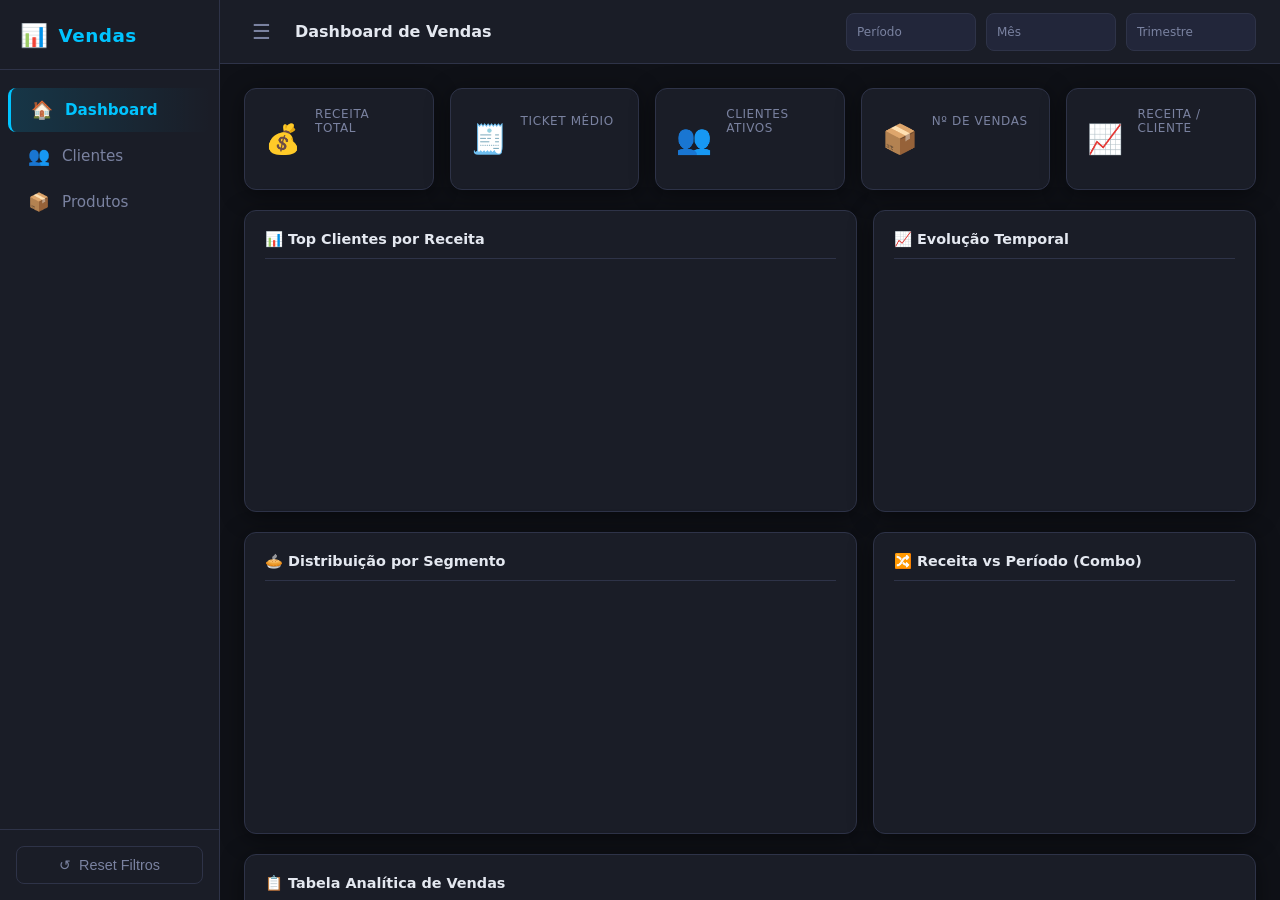
==== vendas.html @ 669ed605 "r" ====
<!DOCTYPE html>
<html lang="pt-BR">
<head>
  <meta charset="UTF-8" />
  <meta name="viewport" content="width=device-width, initial-scale=1.0" />
  <title>Dashboard de Vendas</title>

  <!-- Qlik Sense Cloud — Estilos oficiais (obrigatório para renderizar objetos) -->
  <link rel="stylesheet" href="https://cloudcapacity-nvchile.us.qlikcloud.com/resources/autogenerated/qlik-styles.css" />

  <!-- Qlik Sense Mashup API (RequireJS do tenant) -->
  <script src="https://cloudcapacity-nvchile.us.qlikcloud.com/resources/assets/external/requirejs/require.js"></script>

  <!-- Estilos do mashup -->
  <link rel="stylesheet" href="vendas.css" />
</head>
<body>

  <!-- ========== SIDEBAR MENU ========== -->
  <nav class="sidebar" id="sidebar">
    <div class="sidebar-logo">
      <span class="logo-icon">📊</span>
      <span class="logo-text">Vendas</span>
    </div>
    <ul class="sidebar-nav">
      <li class="nav-item active" data-page="dashboard">
        <span class="nav-icon">🏠</span>
        <span class="nav-label">Dashboard</span>
      </li>
      <li class="nav-item" data-page="clientes">
        <span class="nav-icon">👥</span>
        <span class="nav-label">Clientes</span>
      </li>
      <li class="nav-item" data-page="produtos">
        <span class="nav-icon">📦</span>
        <span class="nav-label">Produtos</span>
      </li>
    </ul>
    <div class="sidebar-footer">
      <button class="btn-reset" id="btnReset">
        <span>↺</span> Reset Filtros
      </button>
    </div>
  </nav>

  <!-- ========== MAIN CONTENT ========== -->
  <main class="main-content">

    <!-- TOPBAR -->
    <header class="topbar">
      <button class="burger" id="burgerBtn">☰</button>
      <h1 class="page-title">Dashboard de Vendas</h1>
      <div class="topbar-filters">
        <div class="filter-chip">
          <span class="filter-label">Período</span>
          <div id="filter-ano" class="qlik-filter"></div>
        </div>
        <div class="filter-chip">
          <span class="filter-label">Mês</span>
          <div id="filter-mes" class="qlik-filter"></div>
        </div>
        <div class="filter-chip">
          <span class="filter-label">Trimestre</span>
          <div id="filter-trimestre" class="qlik-filter"></div>
        </div>
      </div>
    </header>

    <!-- PAGE: DASHBOARD -->
    <div class="page active" id="page-dashboard">

      <!-- KPI ROW -->
      <section class="kpi-row">
        <div class="kpi-card" id="kpi-receita">
          <div class="kpi-icon">💰</div>
          <div class="kpi-inner">
            <span class="kpi-title">Receita Total</span>
            <div class="kpi-value" id="obj-kpi-receita"></div>
          </div>
        </div>
        <div class="kpi-card" id="kpi-ticket">
          <div class="kpi-icon">🧾</div>
          <div class="kpi-inner">
            <span class="kpi-title">Ticket Médio</span>
            <div class="kpi-value" id="obj-kpi-ticket"></div>
          </div>
        </div>
        <div class="kpi-card" id="kpi-clientes">
          <div class="kpi-icon">👥</div>
          <div class="kpi-inner">
            <span class="kpi-title">Clientes Ativos</span>
            <div class="kpi-value" id="obj-kpi-clientes"></div>
          </div>
        </div>
        <div class="kpi-card" id="kpi-vendas">
          <div class="kpi-icon">📦</div>
          <div class="kpi-inner">
            <span class="kpi-title">Nº de Vendas</span>
            <div class="kpi-value" id="obj-kpi-vendas"></div>
          </div>
        </div>
        <div class="kpi-card" id="kpi-reccliente">
          <div class="kpi-icon">📈</div>
          <div class="kpi-inner">
            <span class="kpi-title">Receita / Cliente</span>
            <div class="kpi-value" id="obj-kpi-reccliente"></div>
          </div>
        </div>
      </section>

      <!-- CHARTS ROW 1 -->
      <section class="charts-row">
        <div class="chart-card chart-wide">
          <h2 class="chart-title">📊 Top Clientes por Receita</h2>
          <div id="obj-barchart" class="qlik-obj"></div>
        </div>
        <div class="chart-card">
          <h2 class="chart-title">📈 Evolução Temporal</h2>
          <div id="obj-linechart" class="qlik-obj"></div>
        </div>
      </section>

      <!-- CHARTS ROW 2 -->
      <section class="charts-row">
        <div class="chart-card">
          <h2 class="chart-title">🥧 Distribuição por Segmento</h2>
          <div id="obj-piechart" class="qlik-obj"></div>
        </div>
        <div class="chart-card chart-wide">
          <h2 class="chart-title">🔀 Receita vs Período (Combo)</h2>
          <div id="obj-combochart" class="qlik-obj"></div>
        </div>
      </section>

      <!-- TABLE ROW -->
      <section class="table-row">
        <div class="chart-card chart-full">
          <h2 class="chart-title">📋 Tabela Analítica de Vendas</h2>
          <div id="obj-table" class="qlik-obj qlik-obj-tall"></div>
        </div>
      </section>

    </div><!-- /page-dashboard -->

    <!-- PAGE: CLIENTES (placeholder) -->
    <div class="page" id="page-clientes">
      <div class="placeholder">
        <span class="placeholder-icon">👥</span>
        <h2>Análise de Clientes</h2>
        <p>Em desenvolvimento — evolução futura prevista no roadmap.</p>
      </div>
    </div>

    <!-- PAGE: PRODUTOS (placeholder) -->
    <div class="page" id="page-produtos">
      <div class="placeholder">
        <span class="placeholder-icon">📦</span>
        <h2>Análise de Produtos</h2>
        <p>Em desenvolvimento — evolução futura prevista no roadmap.</p>
      </div>
    </div>

  </main><!-- /main-content -->

  <script src="vendas.js"></script>
</body>
</html>
---- vendas.css ----
/* ============================================================
   vendas.css — Mashup Dashboard de Vendas · Qlik Sense Cloud
   ============================================================ */

/* ---------- Reset & Base ---------- */
*, *::before, *::after { box-sizing: border-box; margin: 0; padding: 0; }

:root {
  --color-bg:        #0f1117;
  --color-surface:   #1a1d27;
  --color-surface2:  #22263a;
  --color-border:    #2e3348;
  --color-accent:    #00c4ff;
  --color-accent2:   #6c63ff;
  --color-success:   #00e5a0;
  --color-warning:   #ffb547;
  --color-text:      #e4e8f0;
  --color-muted:     #7a82a0;
  --sidebar-w:       220px;
  --topbar-h:        64px;
  --radius:          12px;
  --shadow:          0 4px 24px rgba(0,0,0,.45);
  --transition:      .22s ease;
}

html, body {
  height: 100%;
  font-family: 'Segoe UI', system-ui, sans-serif;
  background: var(--color-bg);
  color: var(--color-text);
  overflow: hidden;
}

/* ---------- Sidebar ---------- */
.sidebar {
  position: fixed;
  top: 0; left: 0;
  width: var(--sidebar-w);
  height: 100vh;
  background: var(--color-surface);
  border-right: 1px solid var(--color-border);
  display: flex;
  flex-direction: column;
  z-index: 100;
  transition: transform var(--transition);
}

.sidebar.collapsed { transform: translateX(calc(-1 * var(--sidebar-w))); }

.sidebar-logo {
  display: flex;
  align-items: center;
  gap: 10px;
  padding: 22px 20px 20px;
  border-bottom: 1px solid var(--color-border);
  font-size: 1.15rem;
  font-weight: 700;
  letter-spacing: .5px;
}
.logo-icon { font-size: 1.4rem; }
.logo-text { color: var(--color-accent); }

.sidebar-nav {
  list-style: none;
  padding: 16px 0;
  flex: 1;
}

.nav-item {
  display: flex;
  align-items: center;
  gap: 12px;
  padding: 12px 20px;
  cursor: pointer;
  border-radius: 8px;
  margin: 2px 8px;
  color: var(--color-muted);
  font-size: .95rem;
  transition: background var(--transition), color var(--transition);
}
.nav-item:hover { background: var(--color-surface2); color: var(--color-text); }
.nav-item.active {
  background: linear-gradient(90deg, rgba(0,196,255,.15), transparent);
  color: var(--color-accent);
  font-weight: 600;
  border-left: 3px solid var(--color-accent);
}
.nav-icon { font-size: 1.1rem; }

.sidebar-footer { padding: 16px; border-top: 1px solid var(--color-border); }

.btn-reset {
  width: 100%;
  padding: 10px 16px;
  background: transparent;
  border: 1px solid var(--color-border);
  border-radius: 8px;
  color: var(--color-muted);
  font-size: .9rem;
  cursor: pointer;
  display: flex;
  align-items: center;
  justify-content: center;
  gap: 8px;
  transition: background var(--transition), color var(--transition), border-color var(--transition);
}
.btn-reset:hover {
  background: var(--color-surface2);
  color: var(--color-warning);
  border-color: var(--color-warning);
}

/* ---------- Main Content ---------- */
.main-content {
  margin-left: var(--sidebar-w);
  height: 100vh;
  display: flex;
  flex-direction: column;
  overflow: hidden;
  transition: margin-left var(--transition);
}
.main-content.expanded { margin-left: 0; }

/* ---------- Topbar ---------- */
.topbar {
  height: var(--topbar-h);
  background: var(--color-surface);
  border-bottom: 1px solid var(--color-border);
  display: flex;
  align-items: center;
  gap: 16px;
  padding: 0 24px;
  flex-shrink: 0;
}

.burger {
  background: none;
  border: none;
  color: var(--color-muted);
  font-size: 1.3rem;
  cursor: pointer;
  padding: 4px 8px;
  border-radius: 6px;
  transition: color var(--transition), background var(--transition);
}
.burger:hover { background: var(--color-surface2); color: var(--color-text); }

.page-title {
  font-size: 1rem;
  font-weight: 600;
  color: var(--color-text);
  white-space: nowrap;
}

.topbar-filters {
  display: flex;
  gap: 10px;
  margin-left: auto;
  align-items: center;
  flex-wrap: nowrap;
  overflow-x: auto;
}

.filter-chip {
  display: flex;
  align-items: center;
  gap: 6px;
  background: var(--color-surface2);
  border: 1px solid var(--color-border);
  border-radius: 8px;
  padding: 4px 10px 4px 10px;
  min-width: 130px;
  max-width: 200px;
}
.filter-label {
  font-size: .75rem;
  color: var(--color-muted);
  white-space: nowrap;
  flex-shrink: 0;
}
.qlik-filter {
  flex: 1;
  min-height: 28px;
}
/* Qlik listbox injected into small chip */
.qlik-filter .qlik-listbox-container,
.qlik-filter .listbox-container { height: 28px !important; overflow: hidden; }

/* ---------- Pages ---------- */
.page {
  display: none;
  flex: 1;
  overflow-y: auto;
  padding: 24px;
  gap: 20px;
  flex-direction: column;
}
.page.active { display: flex; }

/* ---------- KPI Row ---------- */
.kpi-row {
  display: grid;
  grid-template-columns: repeat(5, 1fr);
  gap: 16px;
}

.kpi-card {
  background: var(--color-surface);
  border: 1px solid var(--color-border);
  border-radius: var(--radius);
  padding: 18px 20px;
  display: flex;
  align-items: center;
  gap: 14px;
  box-shadow: var(--shadow);
  transition: border-color var(--transition), transform var(--transition);
}
.kpi-card:hover { border-color: var(--color-accent); transform: translateY(-2px); }

.kpi-icon { font-size: 1.8rem; flex-shrink: 0; }

.kpi-inner { display: flex; flex-direction: column; gap: 4px; min-width: 0; }
.kpi-title { font-size: .75rem; color: var(--color-muted); text-transform: uppercase; letter-spacing: .6px; }
.kpi-value {
  font-size: 1.35rem;
  font-weight: 700;
  color: var(--color-accent);
  min-height: 32px;
}

/* colour variants */
#kpi-ticket   .kpi-value { color: var(--color-accent2); }
#kpi-clientes .kpi-value { color: var(--color-success); }
#kpi-vendas   .kpi-value { color: var(--color-warning); }
#kpi-reccliente .kpi-value { color: #ff6b9d; }

/* ---------- Charts ---------- */
.charts-row {
  display: grid;
  grid-template-columns: 1.6fr 1fr;
  gap: 16px;
}

.chart-card {
  background: var(--color-surface);
  border: 1px solid var(--color-border);
  border-radius: var(--radius);
  padding: 20px;
  box-shadow: var(--shadow);
  display: flex;
  flex-direction: column;
  gap: 12px;
  min-height: 280px;
}

.chart-title {
  font-size: .9rem;
  font-weight: 600;
  color: var(--color-text);
  border-bottom: 1px solid var(--color-border);
  padding-bottom: 10px;
}

.chart-wide { /* already wider via grid */ }

.table-row { display: flex; }
.chart-full { flex: 1; }

/* ---------- Qlik Object Containers ---------- */
.qlik-obj {
  flex: 1;
  min-height: 220px;
  width: 100%;
}
.qlik-obj-tall { min-height: 320px; }

/* Remove Qlik default outer padding in embedded objects */
.qlik-obj .qv-object-content-container { padding: 0 !important; }

/* ---------- Placeholder Pages ---------- */
.placeholder {
  flex: 1;
  display: flex;
  flex-direction: column;
  align-items: center;
  justify-content: center;
  gap: 16px;
  color: var(--color-muted);
  text-align: center;
}
.placeholder-icon { font-size: 4rem; opacity: .5; }
.placeholder h2 { font-size: 1.4rem; color: var(--color-text); }
.placeholder p { font-size: .95rem; max-width: 360px; }

/* ---------- Scrollbar ---------- */
::-webkit-scrollbar { width: 6px; height: 6px; }
::-webkit-scrollbar-track { background: var(--color-bg); }
::-webkit-scrollbar-thumb { background: var(--color-border); border-radius: 3px; }
::-webkit-scrollbar-thumb:hover { background: var(--color-muted); }

/* ---------- Responsive ---------- */
@media (max-width: 1200px) {
  .kpi-row { grid-template-columns: repeat(3, 1fr); }
}
@media (max-width: 900px) {
  .sidebar { transform: translateX(calc(-1 * var(--sidebar-w))); }
  .sidebar.open { transform: translateX(0); }
  .main-content { margin-left: 0; }
  .charts-row { grid-template-columns: 1fr; }
  .kpi-row { grid-template-columns: repeat(2, 1fr); }
}
@media (max-width: 560px) {
  .kpi-row { grid-template-columns: 1fr; }
  .topbar-filters { display: none; }
}
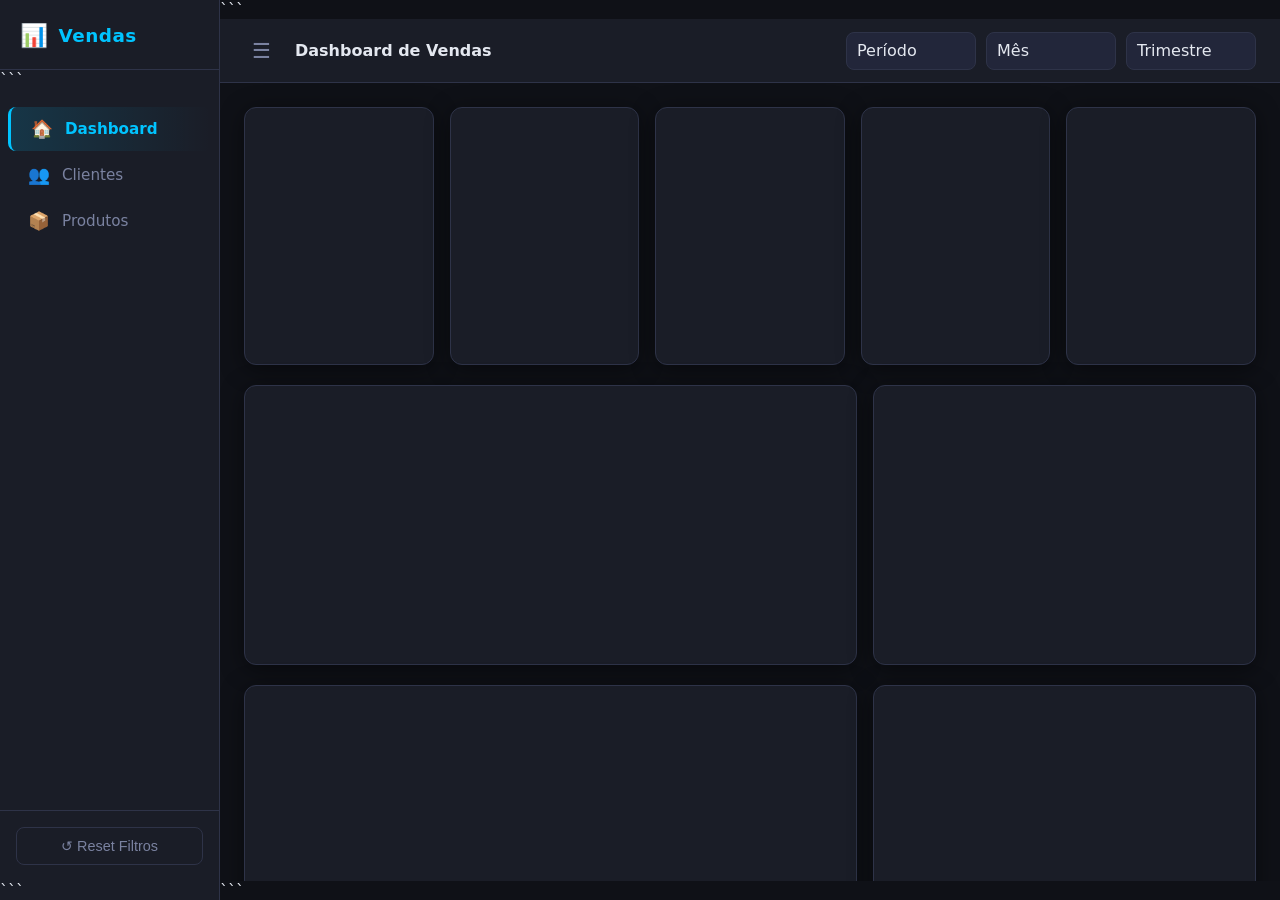
==== commit 2445b913: "Update vendas.html" ====
--- a/vendas.html
+++ b/vendas.html
@@ -1,167 +1,139 @@
 <!DOCTYPE html>
+
 <html lang="pt-BR">
 <head>
   <meta charset="UTF-8" />
   <meta name="viewport" content="width=device-width, initial-scale=1.0" />
   <title>Dashboard de Vendas</title>
 
-  <!-- Qlik Sense Cloud — Estilos oficiais (obrigatório para renderizar objetos) -->
+  <!-- Qlik Styles (obrigatório) -->
+
   <link rel="stylesheet" href="https://cloudcapacity-nvchile.us.qlikcloud.com/resources/autogenerated/qlik-styles.css" />
 
-  <!-- Qlik Sense Mashup API (RequireJS do tenant) -->
-  <script src="https://cloudcapacity-nvchile.us.qlikcloud.com/resources/assets/external/requirejs/require.js"></script>
+  <!-- Seu CSS -->
 
-  <!-- Estilos do mashup -->
   <link rel="stylesheet" href="vendas.css" />
 </head>
 <body>
 
   <!-- ========== SIDEBAR MENU ========== -->
+
   <nav class="sidebar" id="sidebar">
     <div class="sidebar-logo">
       <span class="logo-icon">📊</span>
       <span class="logo-text">Vendas</span>
     </div>
-    <ul class="sidebar-nav">
-      <li class="nav-item active" data-page="dashboard">
-        <span class="nav-icon">🏠</span>
-        <span class="nav-label">Dashboard</span>
-      </li>
-      <li class="nav-item" data-page="clientes">
-        <span class="nav-icon">👥</span>
-        <span class="nav-label">Clientes</span>
-      </li>
-      <li class="nav-item" data-page="produtos">
-        <span class="nav-icon">📦</span>
-        <span class="nav-label">Produtos</span>
-      </li>
-    </ul>
-    <div class="sidebar-footer">
-      <button class="btn-reset" id="btnReset">
-        <span>↺</span> Reset Filtros
-      </button>
-    </div>
+
+```
+<ul class="sidebar-nav">
+  <li class="nav-item active" data-page="dashboard">
+    <span class="nav-icon">🏠</span>
+    <span class="nav-label">Dashboard</span>
+  </li>
+  <li class="nav-item" data-page="clientes">
+    <span class="nav-icon">👥</span>
+    <span class="nav-label">Clientes</span>
+  </li>
+  <li class="nav-item" data-page="produtos">
+    <span class="nav-icon">📦</span>
+    <span class="nav-label">Produtos</span>
+  </li>
+</ul>
+
+<div class="sidebar-footer">
+  <button class="btn-reset" id="btnReset">
+    ↺ Reset Filtros
+  </button>
+</div>
+```
+
   </nav>
 
-  <!-- ========== MAIN CONTENT ========== -->
+  <!-- ========== MAIN ========== -->
+
   <main class="main-content">
 
-    <!-- TOPBAR -->
-    <header class="topbar">
-      <button class="burger" id="burgerBtn">☰</button>
-      <h1 class="page-title">Dashboard de Vendas</h1>
-      <div class="topbar-filters">
-        <div class="filter-chip">
-          <span class="filter-label">Período</span>
-          <div id="filter-ano" class="qlik-filter"></div>
-        </div>
-        <div class="filter-chip">
-          <span class="filter-label">Mês</span>
-          <div id="filter-mes" class="qlik-filter"></div>
-        </div>
-        <div class="filter-chip">
-          <span class="filter-label">Trimestre</span>
-          <div id="filter-trimestre" class="qlik-filter"></div>
-        </div>
-      </div>
-    </header>
+```
+<!-- TOPBAR -->
+<header class="topbar">
+  <button class="burger" id="burgerBtn">☰</button>
+  <h1 class="page-title">Dashboard de Vendas</h1>
 
-    <!-- PAGE: DASHBOARD -->
-    <div class="page active" id="page-dashboard">
+  <div class="topbar-filters">
+    <div class="filter-chip">
+      <span>Período</span>
+      <div id="filter-ano" class="qlik-filter"></div>
+    </div>
+    <div class="filter-chip">
+      <span>Mês</span>
+      <div id="filter-mes" class="qlik-filter"></div>
+    </div>
+    <div class="filter-chip">
+      <span>Trimestre</span>
+      <div id="filter-trimestre" class="qlik-filter"></div>
+    </div>
+  </div>
+</header>
 
-      <!-- KPI ROW -->
-      <section class="kpi-row">
-        <div class="kpi-card" id="kpi-receita">
-          <div class="kpi-icon">💰</div>
-          <div class="kpi-inner">
-            <span class="kpi-title">Receita Total</span>
-            <div class="kpi-value" id="obj-kpi-receita"></div>
-          </div>
-        </div>
-        <div class="kpi-card" id="kpi-ticket">
-          <div class="kpi-icon">🧾</div>
-          <div class="kpi-inner">
-            <span class="kpi-title">Ticket Médio</span>
-            <div class="kpi-value" id="obj-kpi-ticket"></div>
-          </div>
-        </div>
-        <div class="kpi-card" id="kpi-clientes">
-          <div class="kpi-icon">👥</div>
-          <div class="kpi-inner">
-            <span class="kpi-title">Clientes Ativos</span>
-            <div class="kpi-value" id="obj-kpi-clientes"></div>
-          </div>
-        </div>
-        <div class="kpi-card" id="kpi-vendas">
-          <div class="kpi-icon">📦</div>
-          <div class="kpi-inner">
-            <span class="kpi-title">Nº de Vendas</span>
-            <div class="kpi-value" id="obj-kpi-vendas"></div>
-          </div>
-        </div>
-        <div class="kpi-card" id="kpi-reccliente">
-          <div class="kpi-icon">📈</div>
-          <div class="kpi-inner">
-            <span class="kpi-title">Receita / Cliente</span>
-            <div class="kpi-value" id="obj-kpi-reccliente"></div>
-          </div>
-        </div>
-      </section>
+<!-- DASHBOARD -->
+<div class="page active" id="page-dashboard">
 
-      <!-- CHARTS ROW 1 -->
-      <section class="charts-row">
-        <div class="chart-card chart-wide">
-          <h2 class="chart-title">📊 Top Clientes por Receita</h2>
-          <div id="obj-barchart" class="qlik-obj"></div>
-        </div>
-        <div class="chart-card">
-          <h2 class="chart-title">📈 Evolução Temporal</h2>
-          <div id="obj-linechart" class="qlik-obj"></div>
-        </div>
-      </section>
+  <!-- KPIs -->
+  <section class="kpi-row">
+    <div class="kpi-card"><div id="obj-kpi-receita" class="qlik-obj"></div></div>
+    <div class="kpi-card"><div id="obj-kpi-ticket" class="qlik-obj"></div></div>
+    <div class="kpi-card"><div id="obj-kpi-clientes" class="qlik-obj"></div></div>
+    <div class="kpi-card"><div id="obj-kpi-vendas" class="qlik-obj"></div></div>
+    <div class="kpi-card"><div id="obj-kpi-reccliente" class="qlik-obj"></div></div>
+  </section>
 
-      <!-- CHARTS ROW 2 -->
-      <section class="charts-row">
-        <div class="chart-card">
-          <h2 class="chart-title">🥧 Distribuição por Segmento</h2>
-          <div id="obj-piechart" class="qlik-obj"></div>
-        </div>
-        <div class="chart-card chart-wide">
-          <h2 class="chart-title">🔀 Receita vs Período (Combo)</h2>
-          <div id="obj-combochart" class="qlik-obj"></div>
-        </div>
-      </section>
+  <!-- GRÁFICOS -->
+  <section class="charts-row">
+    <div class="chart-card">
+      <div id="obj-barchart" class="qlik-obj"></div>
+    </div>
+    <div class="chart-card">
+      <div id="obj-linechart" class="qlik-obj"></div>
+    </div>
+  </section>
 
-      <!-- TABLE ROW -->
-      <section class="table-row">
-        <div class="chart-card chart-full">
-          <h2 class="chart-title">📋 Tabela Analítica de Vendas</h2>
-          <div id="obj-table" class="qlik-obj qlik-obj-tall"></div>
-        </div>
-      </section>
+  <section class="charts-row">
+    <div class="chart-card">
+      <div id="obj-piechart" class="qlik-obj"></div>
+    </div>
+    <div class="chart-card">
+      <div id="obj-combochart" class="qlik-obj"></div>
+    </div>
+  </section>
 
-    </div><!-- /page-dashboard -->
+  <!-- TABELA -->
+  <section class="table-row">
+    <div id="obj-table" class="qlik-obj qlik-obj-tall"></div>
+  </section>
 
-    <!-- PAGE: CLIENTES (placeholder) -->
-    <div class="page" id="page-clientes">
-      <div class="placeholder">
-        <span class="placeholder-icon">👥</span>
-        <h2>Análise de Clientes</h2>
-        <p>Em desenvolvimento — evolução futura prevista no roadmap.</p>
-      </div>
-    </div>
+</div>
+```
 
-    <!-- PAGE: PRODUTOS (placeholder) -->
-    <div class="page" id="page-produtos">
-      <div class="placeholder">
-        <span class="placeholder-icon">📦</span>
-        <h2>Análise de Produtos</h2>
-        <p>Em desenvolvimento — evolução futura prevista no roadmap.</p>
-      </div>
-    </div>
+  </main>
 
-  </main><!-- /main-content -->
+  <!-- RequireJS (sempre antes do seu JS) -->
+
+  <script src="https://cloudcapacity-nvchile.us.qlikcloud.com/resources/assets/external/requirejs/require.js"></script>
+
+  <!-- CONFIG GLOBAL -->
+
+  <script>
+    window.QlikConfig = {
+      host: 'cloudcapacity-nvchile.us.qlikcloud.com',
+      prefix: '/',
+      isSecure: true,
+      webIntegrationId: 'KLa3Cs8iTjbVJdMCz5h1-RKU0KQw2Zaj'
+    };
+  </script>
+
+  <!-- Seu mashup -->
 
   <script src="vendas.js"></script>
+
 </body>
 </html>
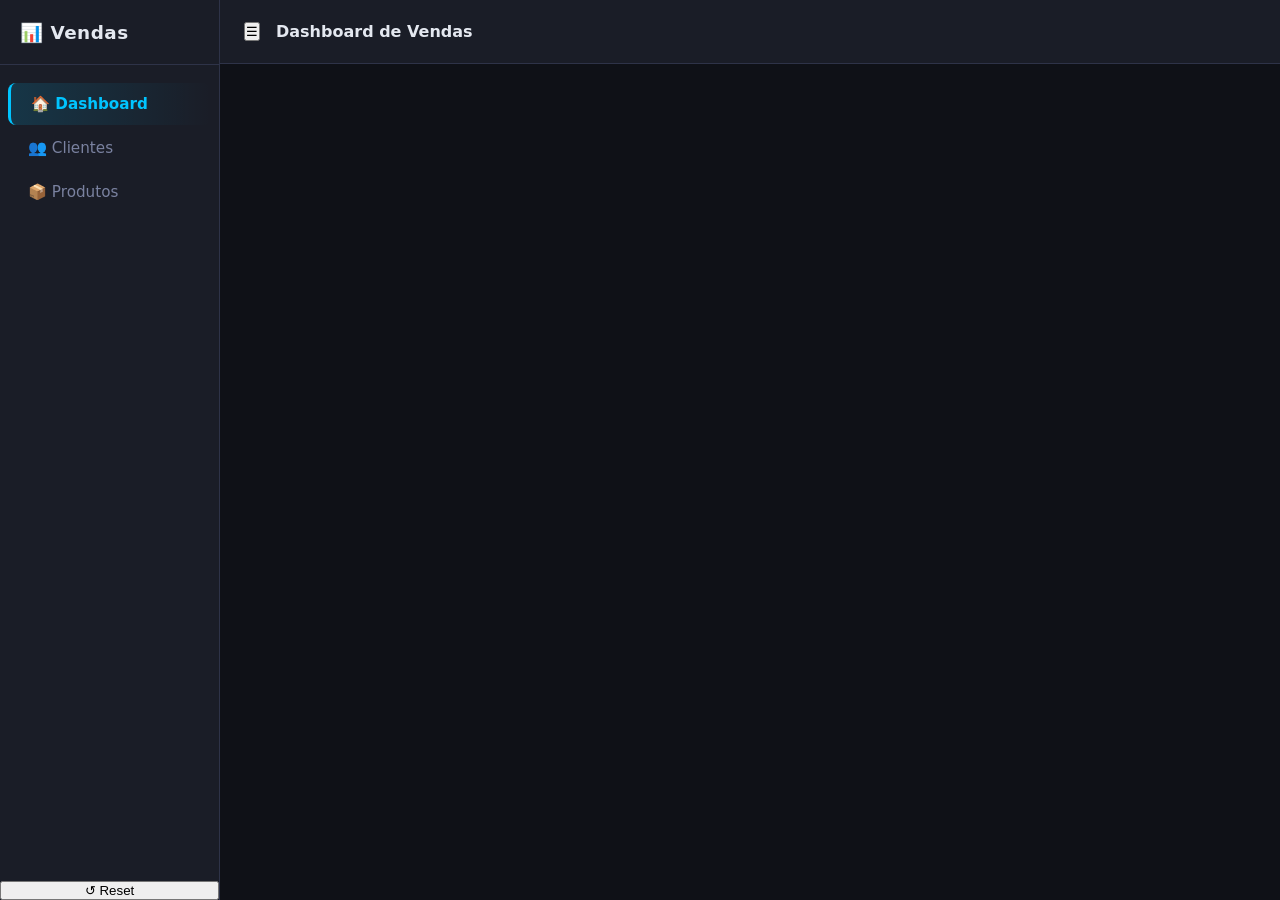
==== commit e1cc8e12: "Update vendas.html" ====
--- a/vendas.html
+++ b/vendas.html
@@ -1,139 +1,85 @@
 <!DOCTYPE html>
-
 <html lang="pt-BR">
 <head>
   <meta charset="UTF-8" />
-  <meta name="viewport" content="width=device-width, initial-scale=1.0" />
+  <meta name="viewport" content="width=device-width, initial-scale=1.0"/>
   <title>Dashboard de Vendas</title>
 
-  <!-- Qlik Styles (obrigatório) -->
-
-  <link rel="stylesheet" href="https://cloudcapacity-nvchile.us.qlikcloud.com/resources/autogenerated/qlik-styles.css" />
+  <!-- Qlik CSS -->
+  <link rel="stylesheet" href="https://cloudcapacity-nvchile.us.qlikcloud.com/resources/autogenerated/qlik-styles.css"/>
 
   <!-- Seu CSS -->
+  <link rel="stylesheet" href="vendas.css"/>
+</head>
 
-  <link rel="stylesheet" href="vendas.css" />
-</head>
 <body>
 
-  <!-- ========== SIDEBAR MENU ========== -->
+<!-- SIDEBAR -->
+<nav class="sidebar" id="sidebar">
+  <div class="sidebar-logo">
+    <span>📊 Vendas</span>
+  </div>
 
-  <nav class="sidebar" id="sidebar">
-    <div class="sidebar-logo">
-      <span class="logo-icon">📊</span>
-      <span class="logo-text">Vendas</span>
-    </div>
+  <ul class="sidebar-nav">
+    <li class="nav-item active" data-page="dashboard">🏠 Dashboard</li>
+    <li class="nav-item" data-page="clientes">👥 Clientes</li>
+    <li class="nav-item" data-page="produtos">📦 Produtos</li>
+  </ul>
 
-```
-<ul class="sidebar-nav">
-  <li class="nav-item active" data-page="dashboard">
-    <span class="nav-icon">🏠</span>
-    <span class="nav-label">Dashboard</span>
-  </li>
-  <li class="nav-item" data-page="clientes">
-    <span class="nav-icon">👥</span>
-    <span class="nav-label">Clientes</span>
-  </li>
-  <li class="nav-item" data-page="produtos">
-    <span class="nav-icon">📦</span>
-    <span class="nav-label">Produtos</span>
-  </li>
-</ul>
+  <button id="btnReset">↺ Reset</button>
+</nav>
 
-<div class="sidebar-footer">
-  <button class="btn-reset" id="btnReset">
-    ↺ Reset Filtros
-  </button>
-</div>
-```
+<!-- MAIN -->
+<main class="main-content">
 
-  </nav>
-
-  <!-- ========== MAIN ========== -->
-
-  <main class="main-content">
-
-```
-<!-- TOPBAR -->
 <header class="topbar">
-  <button class="burger" id="burgerBtn">☰</button>
+  <button id="burgerBtn">☰</button>
   <h1 class="page-title">Dashboard de Vendas</h1>
 
   <div class="topbar-filters">
-    <div class="filter-chip">
-      <span>Período</span>
-      <div id="filter-ano" class="qlik-filter"></div>
-    </div>
-    <div class="filter-chip">
-      <span>Mês</span>
-      <div id="filter-mes" class="qlik-filter"></div>
-    </div>
-    <div class="filter-chip">
-      <span>Trimestre</span>
-      <div id="filter-trimestre" class="qlik-filter"></div>
-    </div>
+    <div id="filter-ano"></div>
+    <div id="filter-mes"></div>
+    <div id="filter-trimestre"></div>
   </div>
 </header>
 
-<!-- DASHBOARD -->
-<div class="page active" id="page-dashboard">
+<div id="page-dashboard" class="page active">
 
   <!-- KPIs -->
-  <section class="kpi-row">
-    <div class="kpi-card"><div id="obj-kpi-receita" class="qlik-obj"></div></div>
-    <div class="kpi-card"><div id="obj-kpi-ticket" class="qlik-obj"></div></div>
-    <div class="kpi-card"><div id="obj-kpi-clientes" class="qlik-obj"></div></div>
-    <div class="kpi-card"><div id="obj-kpi-vendas" class="qlik-obj"></div></div>
-    <div class="kpi-card"><div id="obj-kpi-reccliente" class="qlik-obj"></div></div>
-  </section>
+  <div id="obj-kpi-receita"></div>
+  <div id="obj-kpi-ticket"></div>
+  <div id="obj-kpi-clientes"></div>
+  <div id="obj-kpi-vendas"></div>
+  <div id="obj-kpi-reccliente"></div>
 
-  <!-- GRÁFICOS -->
-  <section class="charts-row">
-    <div class="chart-card">
-      <div id="obj-barchart" class="qlik-obj"></div>
-    </div>
-    <div class="chart-card">
-      <div id="obj-linechart" class="qlik-obj"></div>
-    </div>
-  </section>
+  <!-- Charts -->
+  <div id="obj-barchart"></div>
+  <div id="obj-linechart"></div>
+  <div id="obj-piechart"></div>
+  <div id="obj-combochart"></div>
 
-  <section class="charts-row">
-    <div class="chart-card">
-      <div id="obj-piechart" class="qlik-obj"></div>
-    </div>
-    <div class="chart-card">
-      <div id="obj-combochart" class="qlik-obj"></div>
-    </div>
-  </section>
-
-  <!-- TABELA -->
-  <section class="table-row">
-    <div id="obj-table" class="qlik-obj qlik-obj-tall"></div>
-  </section>
+  <!-- Table -->
+  <div id="obj-table"></div>
 
 </div>
-```
 
-  </main>
+</main>
 
-  <!-- RequireJS (sempre antes do seu JS) -->
+<!-- RequireJS -->
+<script src="https://cloudcapacity-nvchile.us.qlikcloud.com/resources/assets/external/requirejs/require.js"></script>
 
-  <script src="https://cloudcapacity-nvchile.us.qlikcloud.com/resources/assets/external/requirejs/require.js"></script>
+<!-- Config global -->
+<script>
+window.QlikConfig = {
+  host: 'cloudcapacity-nvchile.us.qlikcloud.com',
+  prefix: '/',
+  isSecure: true,
+  webIntegrationId: 'KLa3Cs8iTjbVJdMCz5h1-RKU0KQw2Zaj'
+};
+</script>
 
-  <!-- CONFIG GLOBAL -->
-
-  <script>
-    window.QlikConfig = {
-      host: 'cloudcapacity-nvchile.us.qlikcloud.com',
-      prefix: '/',
-      isSecure: true,
-      webIntegrationId: 'KLa3Cs8iTjbVJdMCz5h1-RKU0KQw2Zaj'
-    };
-  </script>
-
-  <!-- Seu mashup -->
-
-  <script src="vendas.js"></script>
+<!-- Seu JS -->
+<script src="vendas.js"></script>
 
 </body>
 </html>
